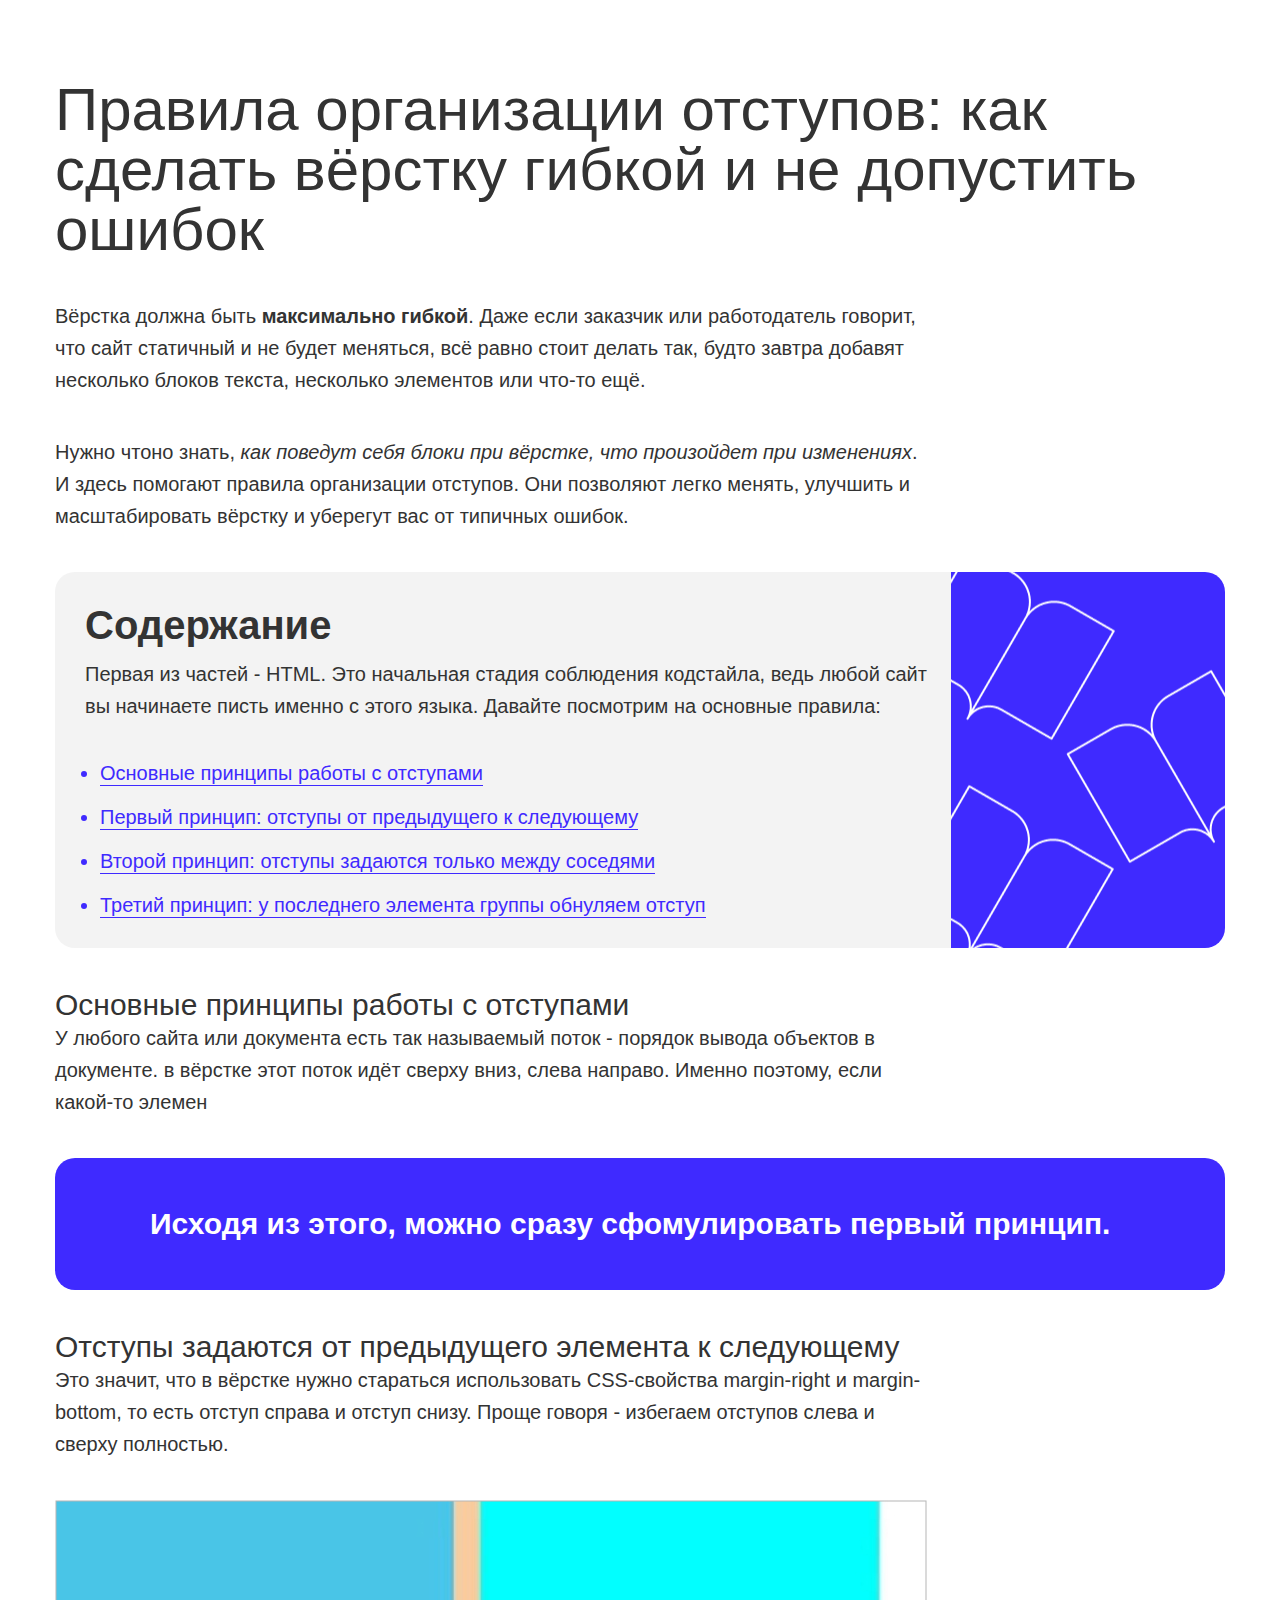
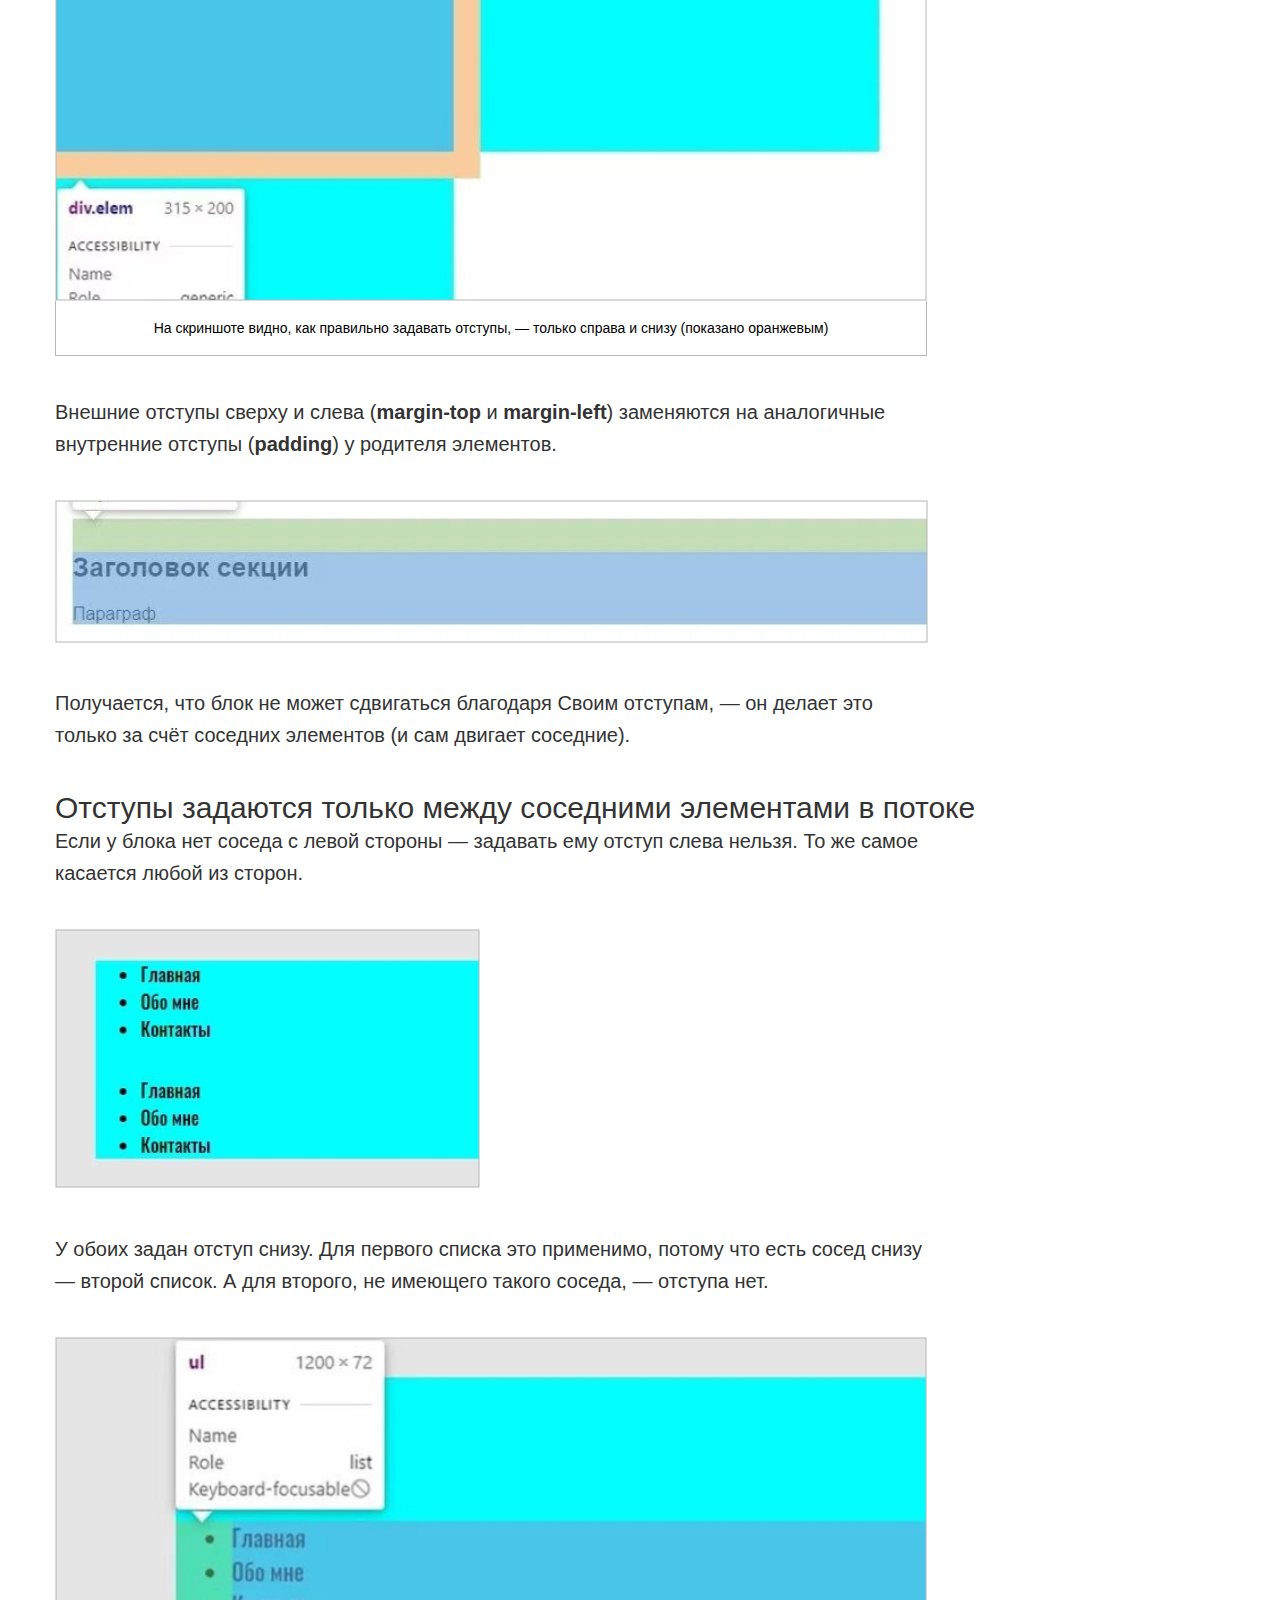
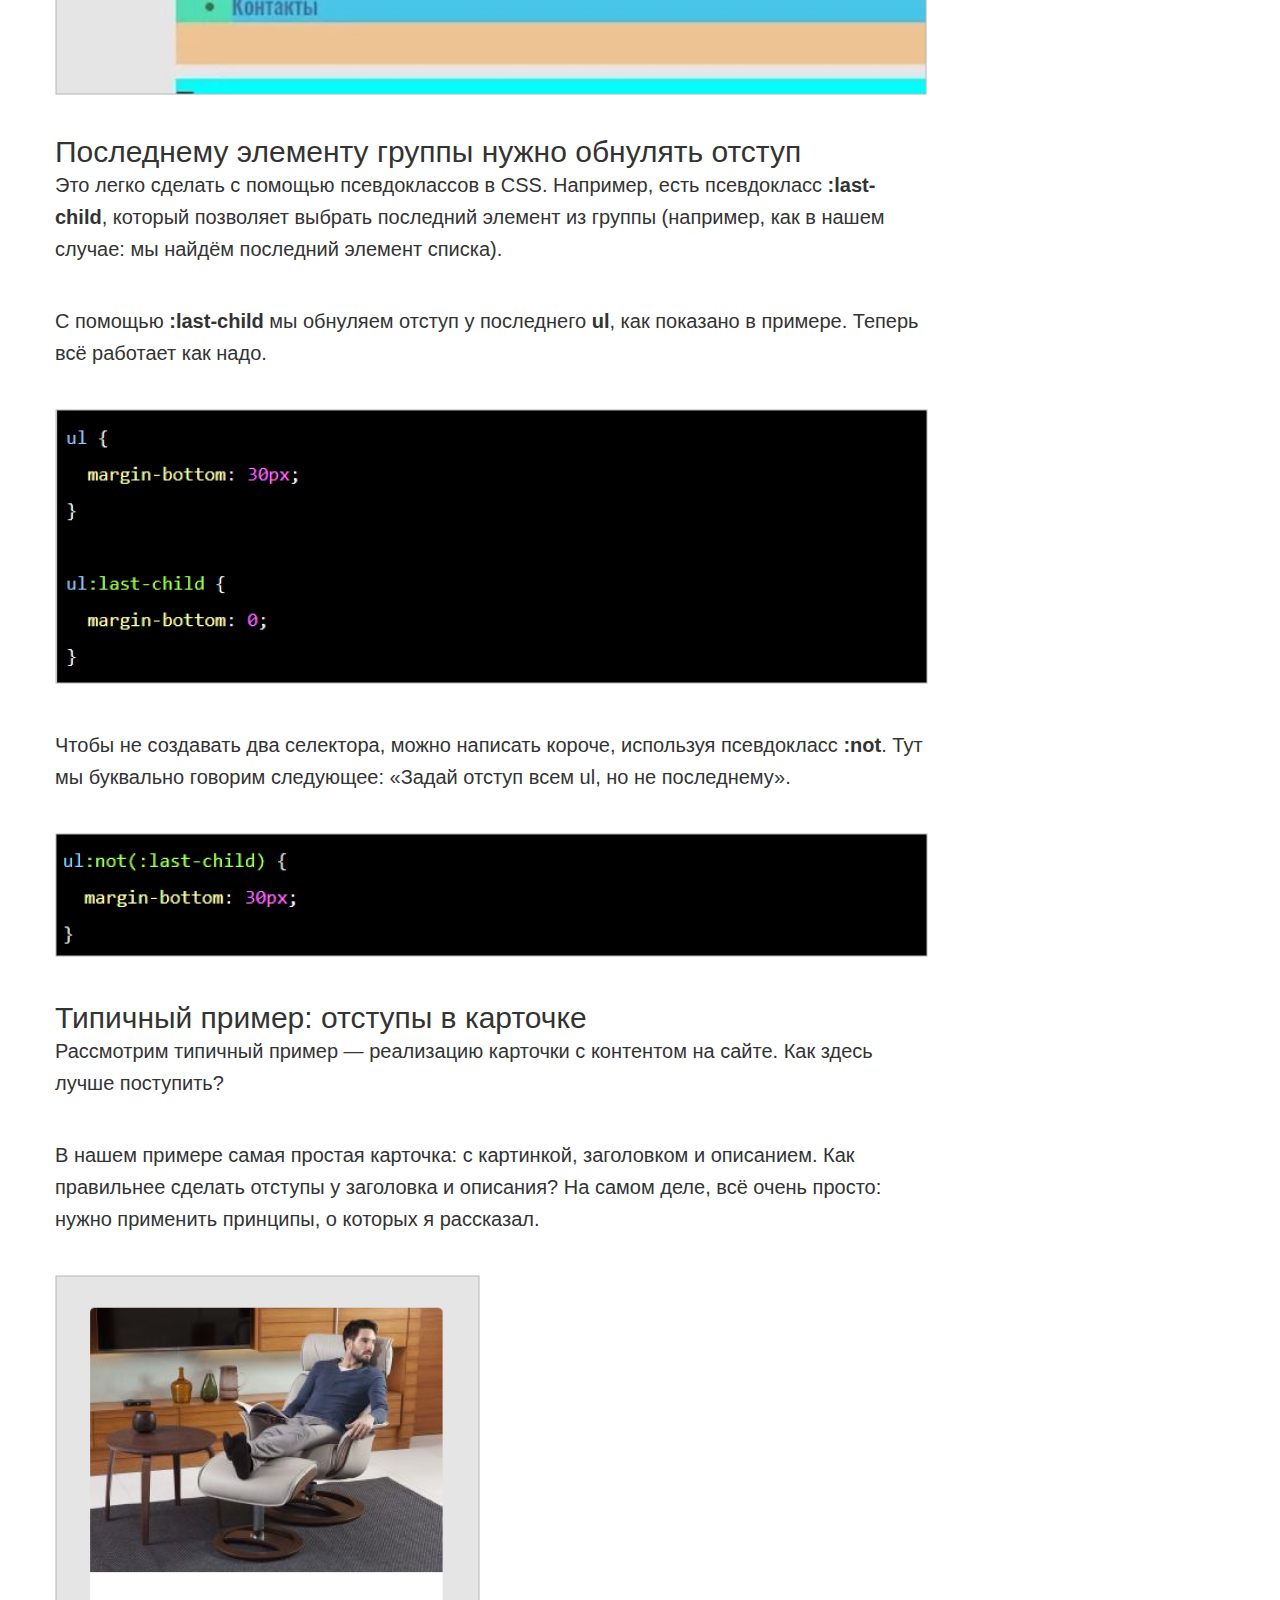
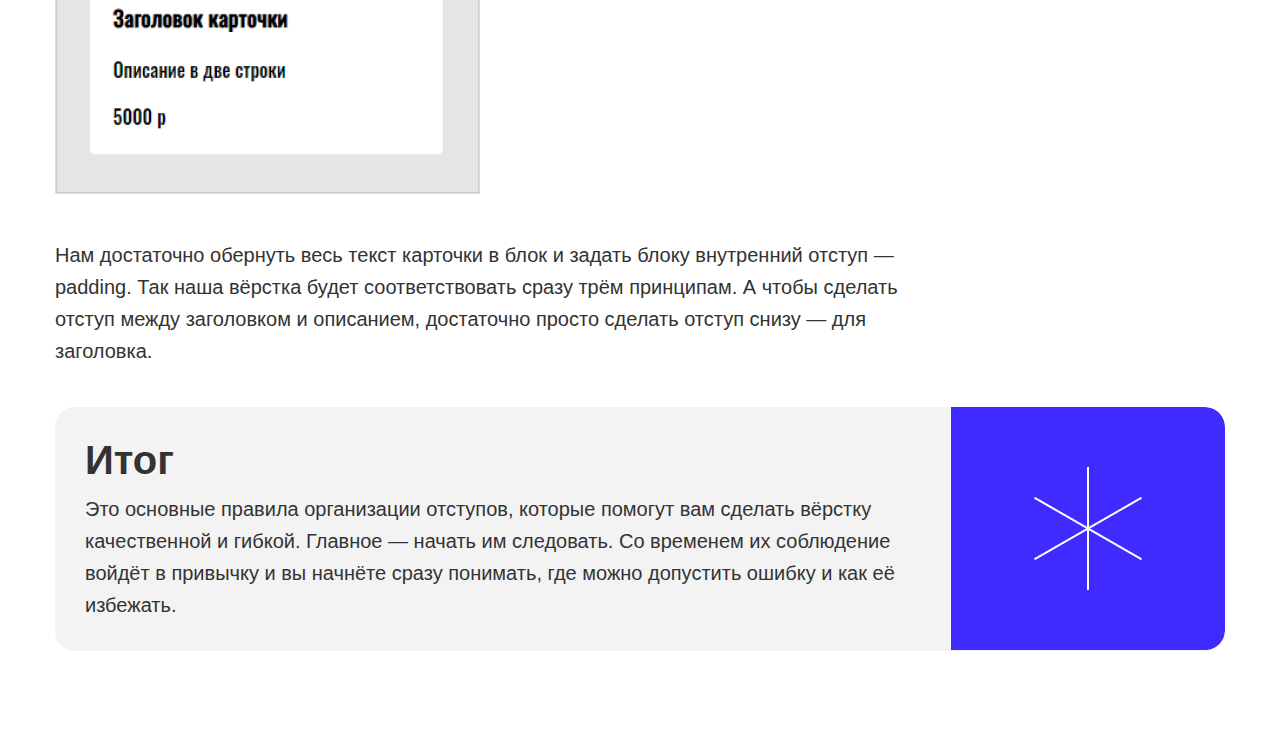
==== article.html @ 0910b586 "initial commit" ====
<!DOCTYPE html>
<html lang="ru">

<head>
  <meta charset="UTF-8">
  <meta http-equiv="X-UA-Compatible" content="IE=edge">
  <meta name="viewport" content="width=device-width, initial-scale=1.0">
  <link rel="stylesheet" href="css/normalize.css">
  <link rel="stylesheet" href="css/style.css">
  <title>Практическая работа</title>
</head>

<body>
  <div class="container">
    <div>
      <h1 class="main-header">Правила организации отступов: как сделать вёрстку гибкой и не допустить ошибок</h1>
      <p class="article-paragraph">Вёрстка должна быть <strong>максимально гибкой</strong>. Даже если заказчик или
        работодатель говорит, что сайт
        статичный и не будет меняться, всё равно стоит делать так, будто завтра добавят несколько блоков текста,
        несколько
        элементов или что-то ещё.</p>
      <p class="article-paragraph">Нужно чтоно знать, <em>как поведут себя блоки при вёрстке, что произойдет при
          изменениях</em>. И здесь помогают
        правила организации отступов. Они позволяют легко менять, улучшить и масштабировать вёрстку и уберегут вас от
        типичных ошибок.</p>
    </div>
    <div class="grey-block grey-block_decoration_books">
      <h2 class="sub-header">Содержание</h2>
      <p class="grey-block__paragraph article-paragraph">Первая из частей - HTML. Это начальная стадия соблюдения
        кодстайла, ведь любой
        сайт
        вы начинаете писть именно с
        этого языка. Давайте посмотрим на основные правила:</p>
      <ul class="list">
        <li class="list__element"><a href="#main-principles">Основные принципы работы с отступами</a></li>
        <li class="list__element"><a href="#first-principle">Первый принцип: отступы от предыдущего к следующему</a>
        </li>
        <li class="list__element"><a href="#second-principle">Второй принцип: отступы задаются только между соседями</a>
        </li>
        <li class="list__element"><a href="#third-principle">Третий принцип: у последнего элемента группы обнуляем
            отступ</a></li>
      </ul>
    </div>
    <div id="main-principles">
      <h3 class="section-header">Основные принципы работы с отступами</h3>
      <p class="article-paragraph">У любого сайта или документа есть так называемый поток - порядок вывода объектов в
        документе. в вёрстке этот
        поток
        идёт сверху вниз, слева направо. Именно поэтому, если какой-то элемен</p>
      <p class="article-paragraph article-paragraph_type_strong">Исходя из этого, можно сразу сфомулировать первый
        принцип.</p>
    </div>
    <div id="first-principle">
      <h3 class="section-header">Отступы задаются от предыдущего элемента к следующему</h3>
      <p class="article-paragraph">Это значит, что в вёрстке нужно стараться использовать
        CSS-свойства margin-right и
        margin-bottom, то есть
        отступ
        справа и
        отступ снизу. Проще говоря - избегаем отступов слева и сверху полностью.</p>
      <figure class="figure">
        <img src="img/1.jpg" alt="Пример использования отступов снизу и справа">
        <figcaption class="figure__caption">
          На скриншоте видно, как правильно задавать отступы, — только справа и снизу (показано оранжевым)
        </figcaption>
      </figure>
      <p class="article-paragraph">Внешние отступы сверху и слева (<strong>margin-top</strong> и
        <strong>margin-left</strong>) заменяются на
        аналогичные внутренние отступы (<strong>padding</strong>) у
        родителя элементов.
      </p>
      <img class="picture" src="img/2.jpg" alt="Пример замены внешних отступов слева и сверзу на внутренние отступы">
      <p class="article-paragraph">Получается, что блок не может сдвигаться благодаря Своим отступам, — он делает это
        только за счёт соседних
        элементов (и сам двигает соседние).</p>
    </div>
    <div id="second-principle">
      <h3 class="section-header">Отступы задаются только между соседними элементами в потоке</h3>
      <p class="article-paragraph">Если у блока нет соседа с левой стороны — задавать ему отступ слева нельзя. То же
        самое касается любой из
        сторон.
      </p>
      <img class="picture" src="img/3.jpg" alt="Два неупорядоченных списка">
      <p class="article-paragraph">У обоих задан отступ снизу. Для первого списка это применимо, потому что есть сосед
        снизу — второй список. А
        для
        второго, не имеющего такого соседа, — отступа нет.</p>
      <figure class="figure">
        <img src="img/4.jpg"
          alt="Пример типичной ошибки верстки когда внешний отступ не увеличивает размер родителя из-за соседа">
        <figcaption>На скриншоте — выпадение отступов. Отступ есть, но он не увеличивает размер «родителя» с голубым
          фоном,
          образуя лишний отступ — типичную ошибку вёрстки</figcaption>
      </figure>
    </div>
    <div id="third-principle">
      <h3 class="section-header">Последнему элементу группы нужно обнулять отступ</h3>
      <p class="article-paragraph">Это легко сделать с помощью псевдоклассов в СSS. Например, есть псевдокласс
        <strong>:last-child</strong>,
        который
        позволяет выбрать
        последний элемент из группы (например, как в нашем случае: мы найдём последний элемент списка).
      </p>
      <p class="article-paragraph">С помощью <strong>:last-child</strong> мы обнуляем отступ у последнего
        <strong>ul</strong>, как показано в
        примере.
        Теперь всё работает как надо.
      </p>
      <img class="picture" src="img/5.jpg"
        alt="Пример обнуления отступа последнего элемента в группе при помощи псевдокласса">
      <p class="article-paragraph">Чтобы не создавать два селектора, можно написать короче, используя псевдокласс
        <strong>:not</strong>. Тут мы
        буквально говорим следующее: &laquo;Задай отступ всем ul, но не последнему&raquo;.
      </p>
      <img class="picture" src="img/6.jpg" alt="Использование псевдокласса :not()">
    </div>
    <div>
      <h3 class="section-header">Типичный пример: отступы в карточке</h3>
      <p class="article-paragraph">Рассмотрим типичный пример — реализацию карточки с контентом на сайте. Как здесь
        лучше поступить?</p>
      <p class="article-paragraph">В нашем примере самая простая карточка: с картинкой, заголовком и описанием. Как
        правильнее сделать отступы у
        заголовка и описания? На самом деле, всё очень просто: нужно применить принципы, о которых я рассказал.</p>
      <img class="picture" src="img/7.jpg" alt="Пример карточки">
      <p class="article-paragraph">Нам достаточно обернуть весь текст карточки в блок и задать блоку внутренний отступ —
        padding. Так наша вёрстка
        будет соответствовать сразу трём принципам. А чтобы сделать отступ между заголовком и описанием, достаточно
        просто
        сделать отступ снизу — для
        заголовка.</p>
    </div>
    <div class="grey-block grey-block_decoration_star">
      <h2 class="sub-header">Итог</h2>
      <p class="grey-block__paragraph article-paragraph">Это основные правила организации отступов, которые помогут вам
        сделать вёрстку
        качественной и гибкой. Главное —
        начать им следовать. Со временем их соблюдение войдёт в привычку и вы начнёте сразу понимать, где можно
        допустить
        ошибку и как её избежать.</p>
    </div>
  </div>
</body>

</html>
---- css/style.css ----
html {
  box-sizing: border-box;
}

*,
*::before,
*::after {
  box-sizing: inherit;
}

a {
  color: inherit;
  text-decoration: none;
}

img {
  max-width: 100%;
}

body {
  font-family: Arial, Verdana, sans-serif;
}

p,
h2,
h3,
ul,
li {
  margin: 0;
}

.figure {
  font-size: 0;
}

.main-content {
  display: flex;
  flex-direction: column;
  align-items: center;
  justify-content: center;
  min-height: 100vh;
  color: #fff;
  background-color: #070217;
}

.logo-wrapper {
  margin-bottom: 50px;
}

.nav {
  margin: 0 auto 50px;
}

.nav__link {
  font-weight: 700;
  font-size: 18px;
  background-color: #3f2aff;
  color: white;
  display: inline-block;
  padding: 24px 49px;
}

.nav__link:not(:last-child) {
  margin-right: 25px;
}

.nav__download-link {
  background-image: url('../img/download.png');
  background-position: left center;
  background-repeat: no-repeat;
  padding-left: 30px;
  color: #3f2aff;
}

.container {
  margin: 0 auto;
  padding: 80px 0;
  width: 1170px;
}

.main-header {
  margin: 0 0 40px;
  font-weight: 400;
  font-size: 60px;
  line-height: 60px;
  color: #333;
}

.sub-header {
  margin: 0 0 10px;
  font-size: 40px;
  line-height: 46px;
  color: #333;
}

.section-header {
  font-weight: 400;
  font-size: 30px;
  line-height: 34px;
  color: #333;
}

.article-paragraph {
  margin-bottom: 40px;
  width: 872px;
  font-weight: 400px;
  font-size: 20px;
  line-height: 32px;
  color: #333;
}

.article-paragraph_type_strong {
  -webkit-border-radius: 20px;
  -moz-border-radius: 20px;
  -ms-border-radius: 20px;
  -o-border-radius: 20px;
  border-radius: 20px;
  padding: 50px 95px;
  width: 100%;
  font-weight: 700;
  font-size: 30px;
  color: white;
  background-color: #3f2aff;
}

.grey-block {
  border-radius: 20px;
  padding: 30px;
  background-color: #f3f3f3;
  background-position: right center;
  background-repeat: no-repeat;
}

.grey-block_decoration_books {
  background-image: url('../img/decorate-1.png');
}

.grey-block_decoration_star {
  background-image: url('../img/decorate-2.png');
}

.grey-block:not(:last-child) {
  margin: 0 auto 40px;
}

.grey-block__paragraph {
  min-width: 692px;
}

.grey-block__paragraph:last-child {
  margin-bottom: 0;
}

.list {
  padding-left: 15px;
}

.list__element:not(:last-child) {
  margin: 0 0 20px;
}

.list__element {
  color: #3f2aff;
  border-bottom: 1px solid #3f2aff;
  font-size: 20px;
  max-width: max-content;
}

.list__element::marker {
  color: #3f2aff;
}

.picture {
  margin: 0 0 40px;
}

.figure {
  display: inline-block;
  margin: 0 0 40px;
  width: 872px;
}

.figure__caption {
  border: 1px solid #b6b6b6;
  border-top: none;
  font-size: 14px;
  font-weight: 400;
  padding: 19px 0;
  text-align: center;
}
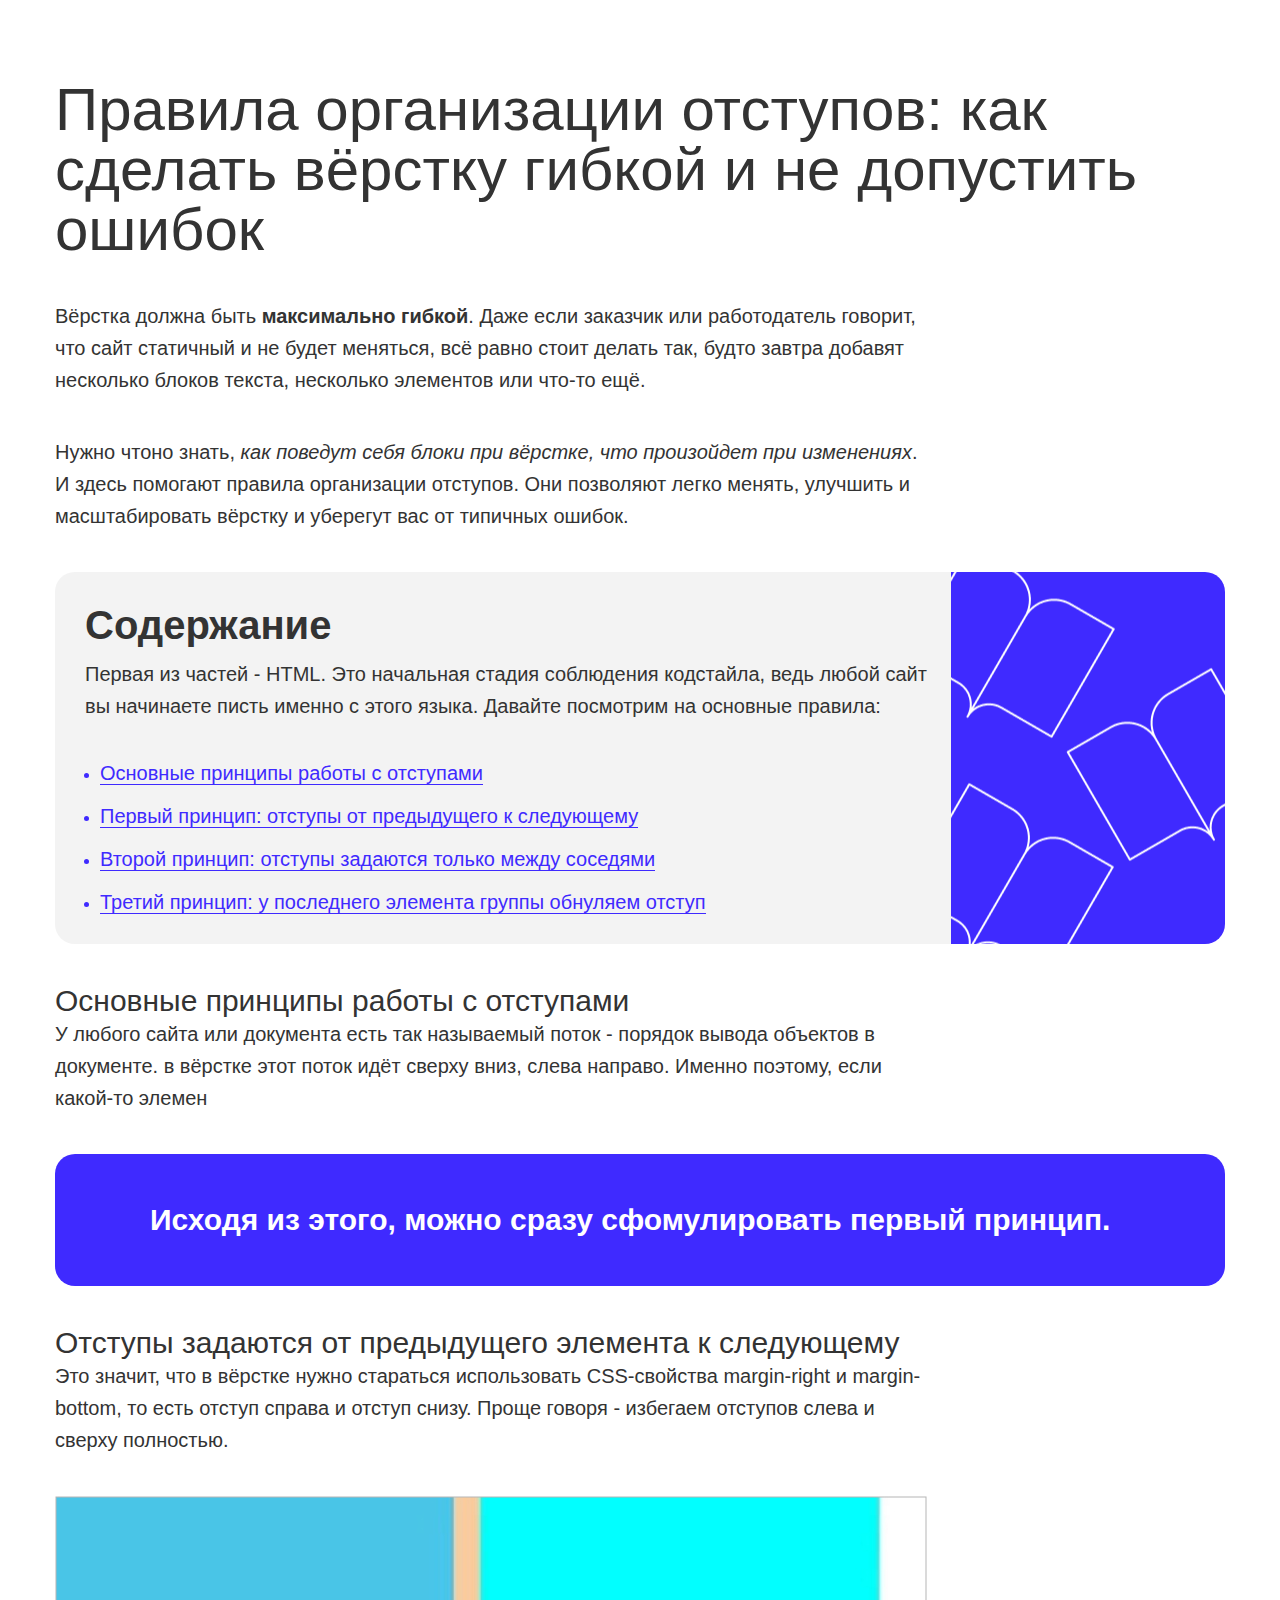
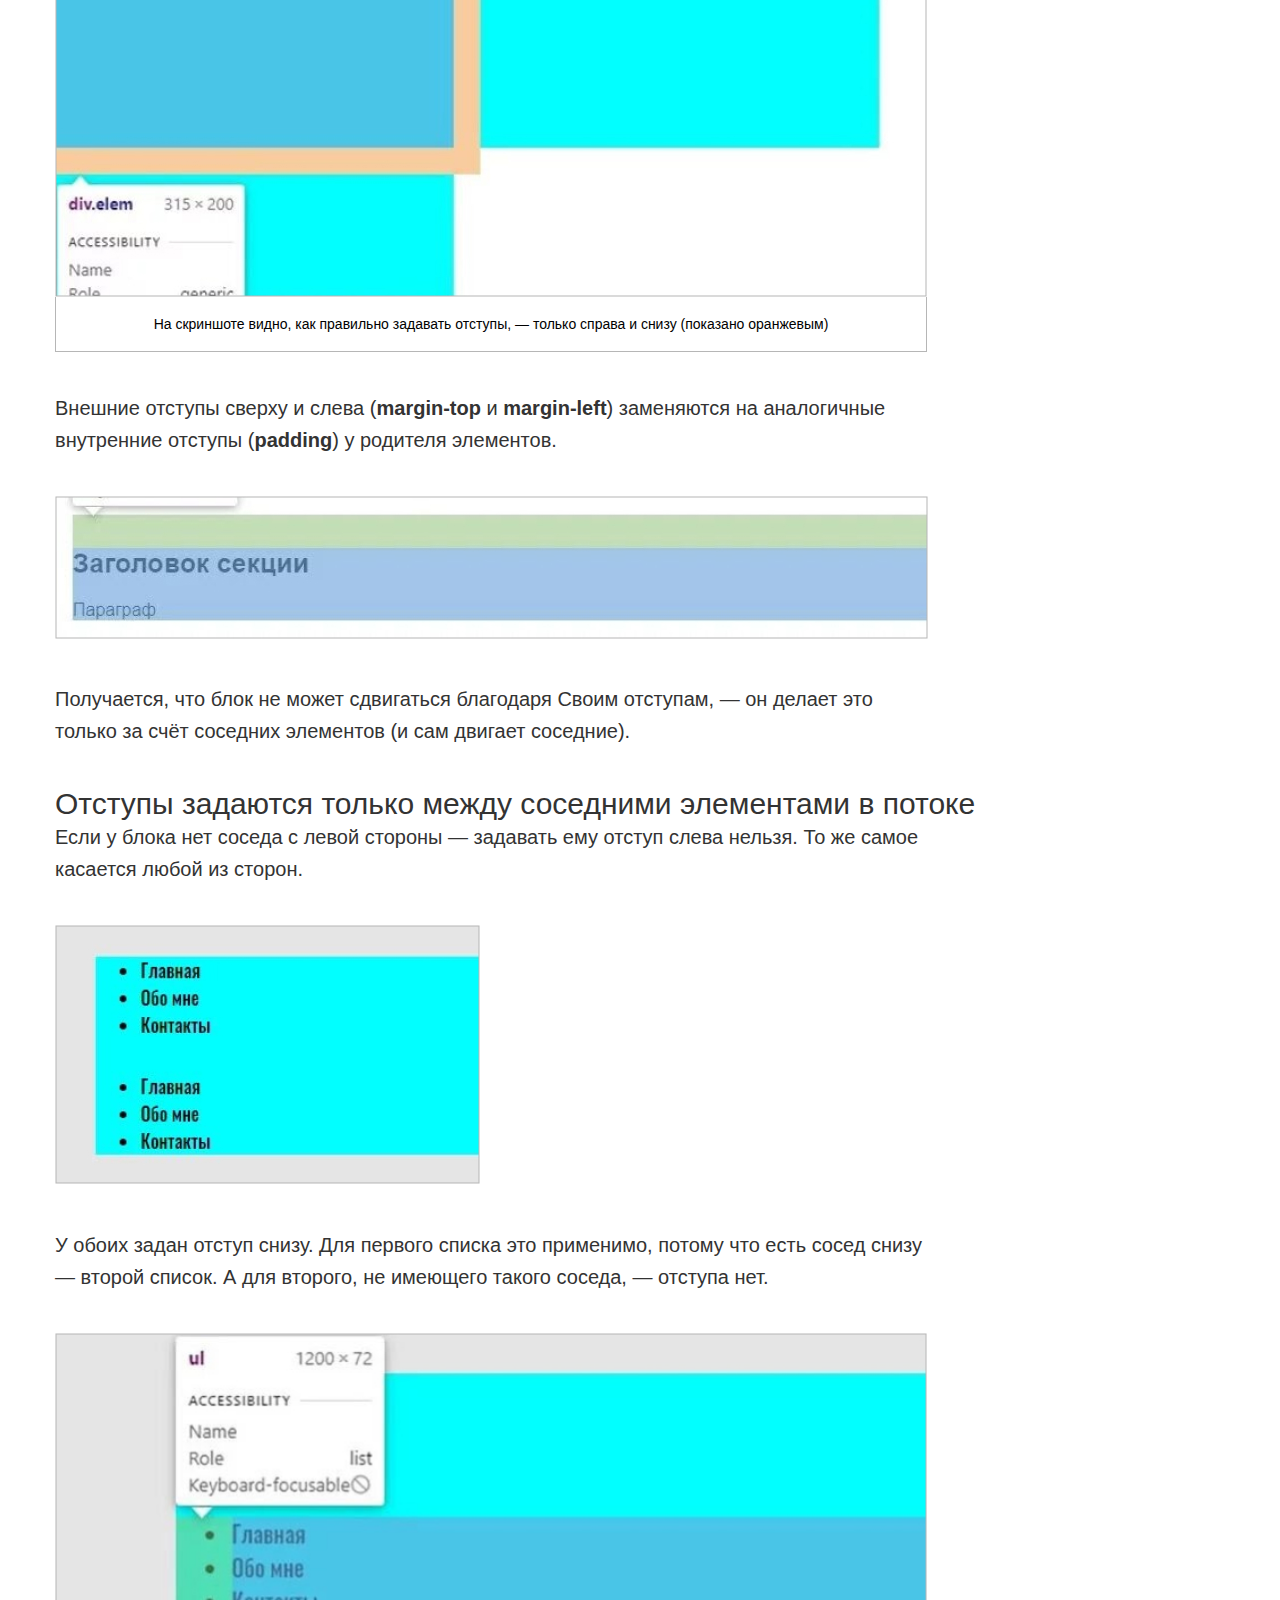
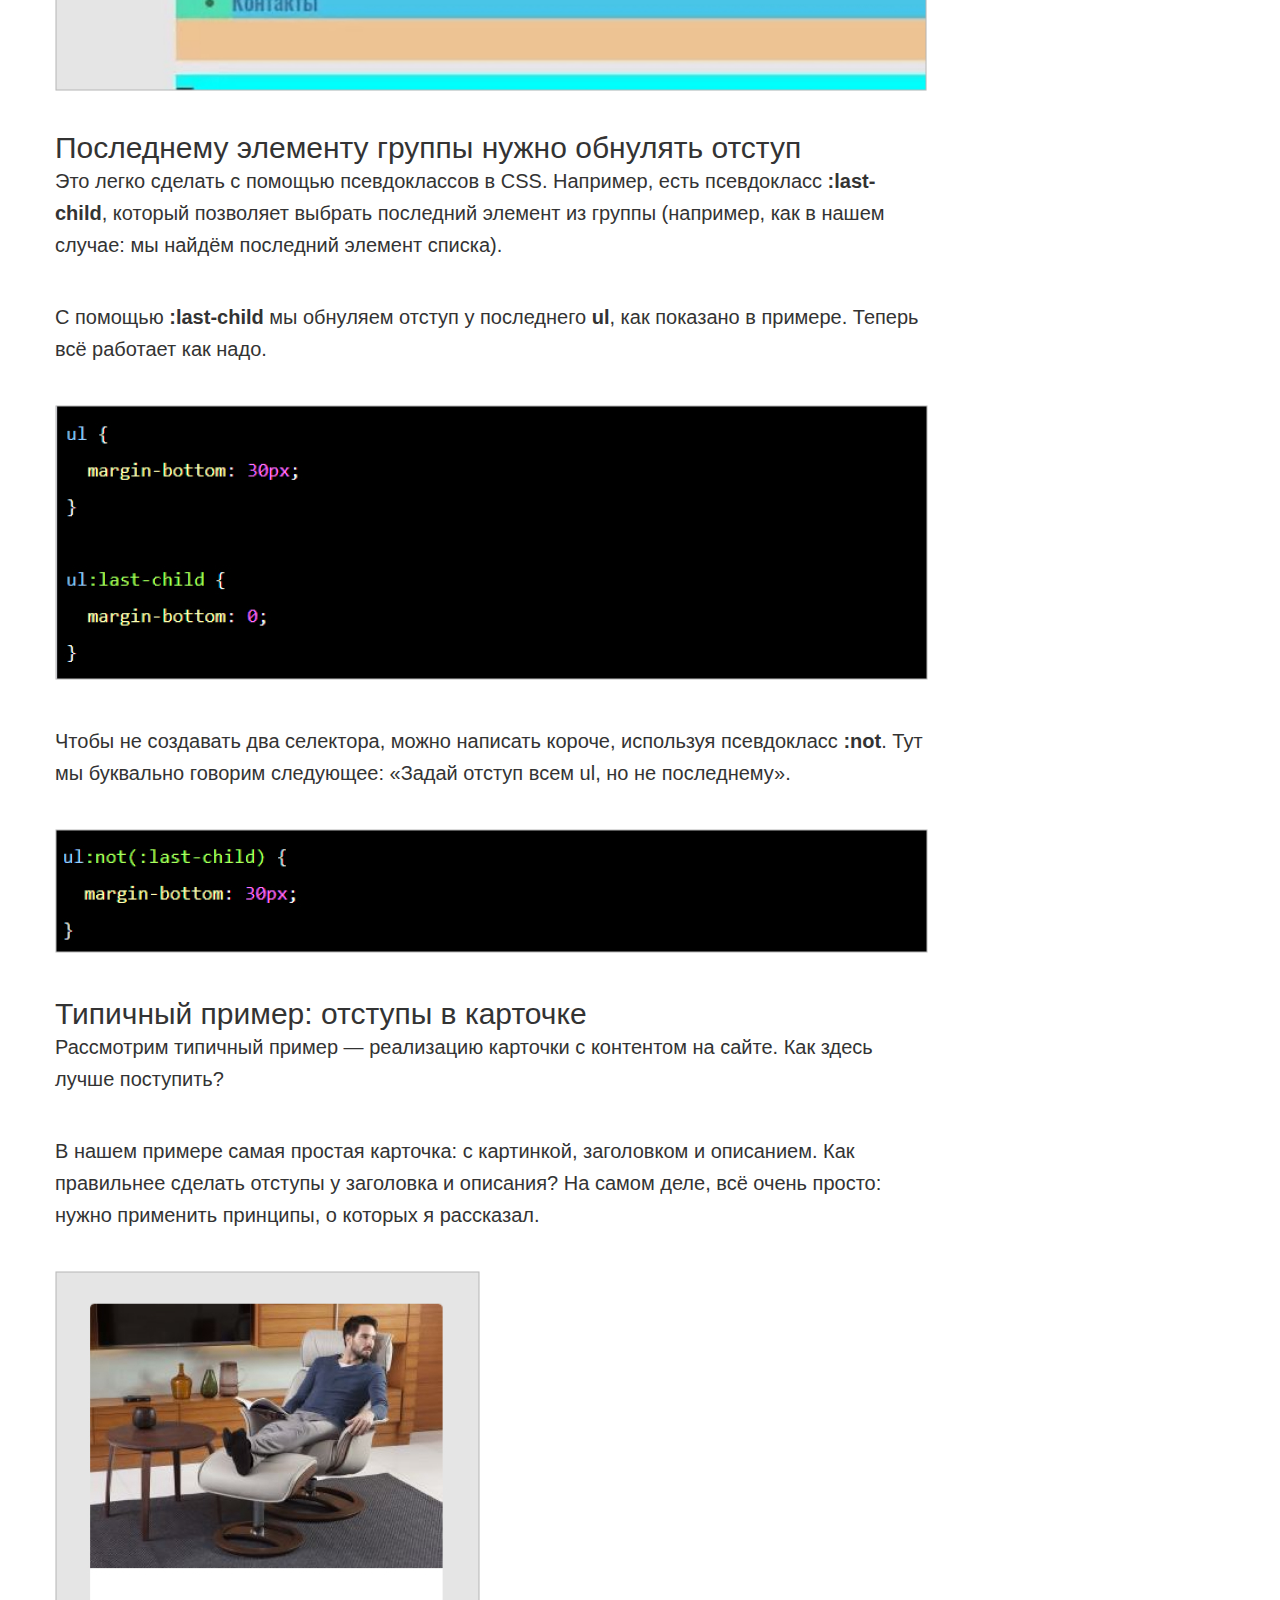
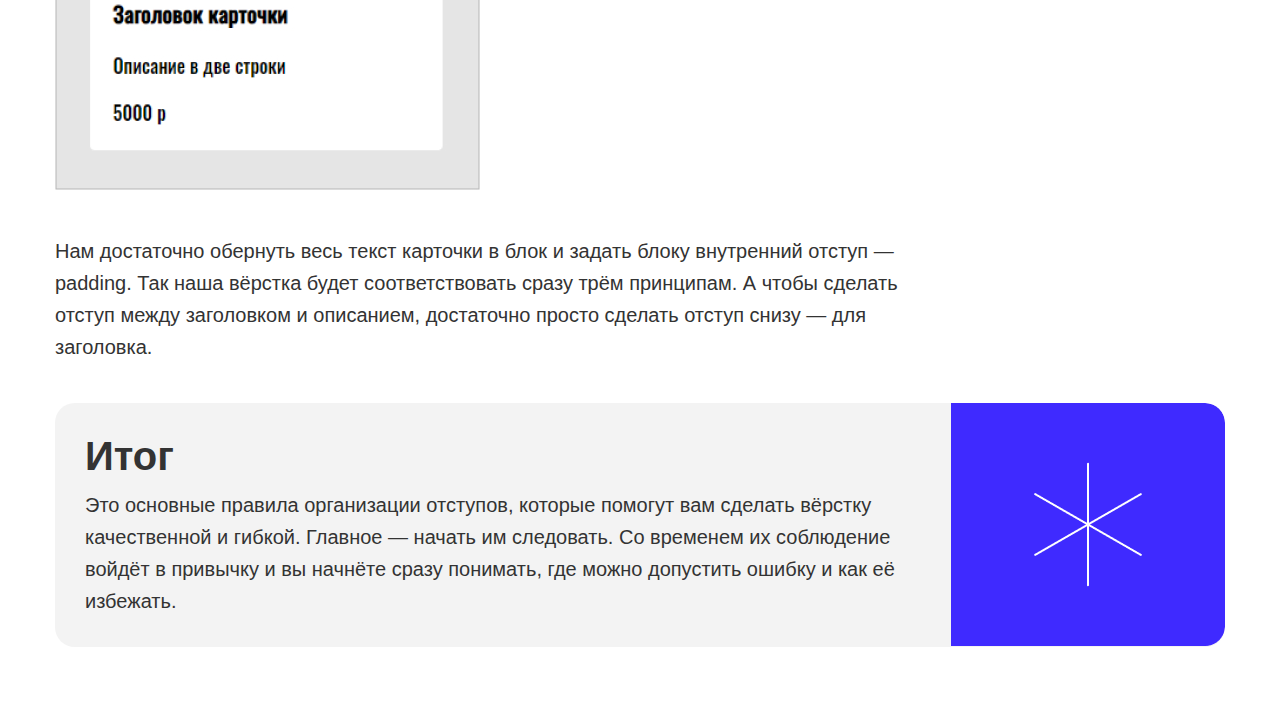
==== commit e476adfa: "added white line at the end of file" ====
--- a/article.html
+++ b/article.html
@@ -141,4 +141,4 @@
   </div>
 </body>
 
-</html>+</html>
--- a/css/style.css
+++ b/css/style.css
@@ -159,11 +159,10 @@
   margin: 0 0 20px;
 }
 
-.list__element {
+.list__element a {
   color: #3f2aff;
   border-bottom: 1px solid #3f2aff;
   font-size: 20px;
-  max-width: max-content;
 }
 
 .list__element::marker {
